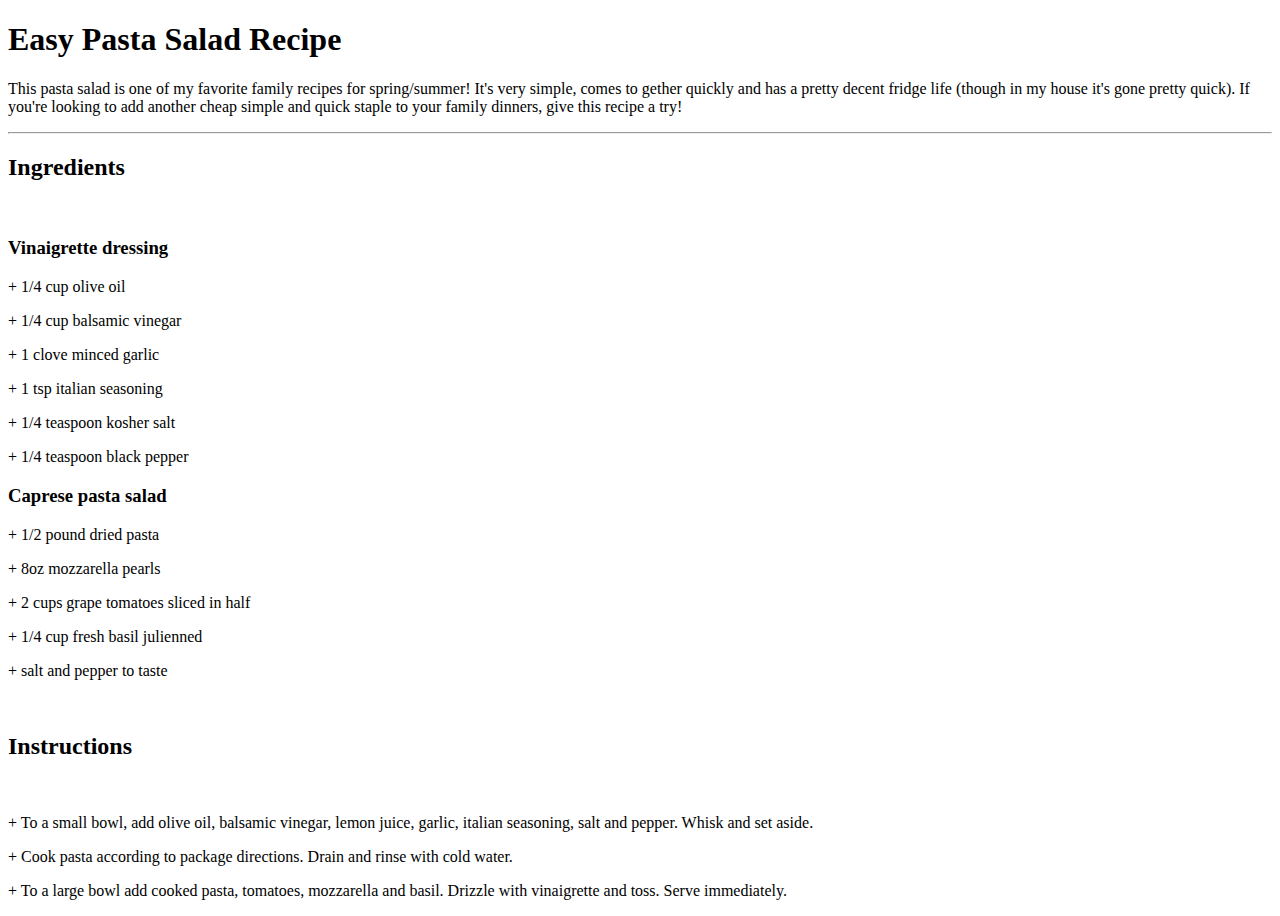
==== blog posts/pastasalad.html @ e5043d5c "blog" ====
<!doctype html>
<html>
<head>
<meta charset="UTF-8">
<title>pasta salad</title>
</head>
	<h1>Easy Pasta Salad Recipe</h1>
	<p>This pasta salad is one of my favorite family recipes for spring/summer! It's very simple, comes to gether quickly and has a pretty decent fridge life (though in my house it's gone pretty quick). If you're looking to add another cheap simple and quick staple to your family dinners, give this recipe a try!</p>
	<hr>
	<h2>Ingredients</h2>
	<br>
	<h3>Vinaigrette dressing</h3>
	<p>+ 1/4 cup olive oil</p>
	<p>+ 1/4 cup balsamic vinegar</p>
	<p>+ 1 clove minced garlic</p>
	<p>+ 1 tsp italian seasoning</p>
	<p>+ 1/4 teaspoon kosher salt</p>
	<p>+ 1/4 teaspoon black pepper</p>
	<h3>Caprese pasta salad</h3>
	<p>+ 1/2 pound dried pasta</p>
	<p>+ 8oz mozzarella pearls</p>
	<p>+ 2 cups grape tomatoes sliced in half</p>
	<p>+ 1/4 cup fresh basil julienned</p>
	<p>+ salt and pepper to taste</p>
	<br>
	<h2>Instructions</h2>
	<br>
	<p>+ To a small bowl, add olive oil, balsamic vinegar, lemon juice, garlic, italian seasoning, salt and pepper. Whisk and set aside.</p>
	<p>+ Cook pasta according to package directions. Drain and rinse with cold water.</p>
	<p>+ To a large bowl add cooked pasta, tomatoes, mozzarella and basil. Drizzle with vinaigrette and toss. Serve immediately.</p>
	
<body>
</body>
</html>
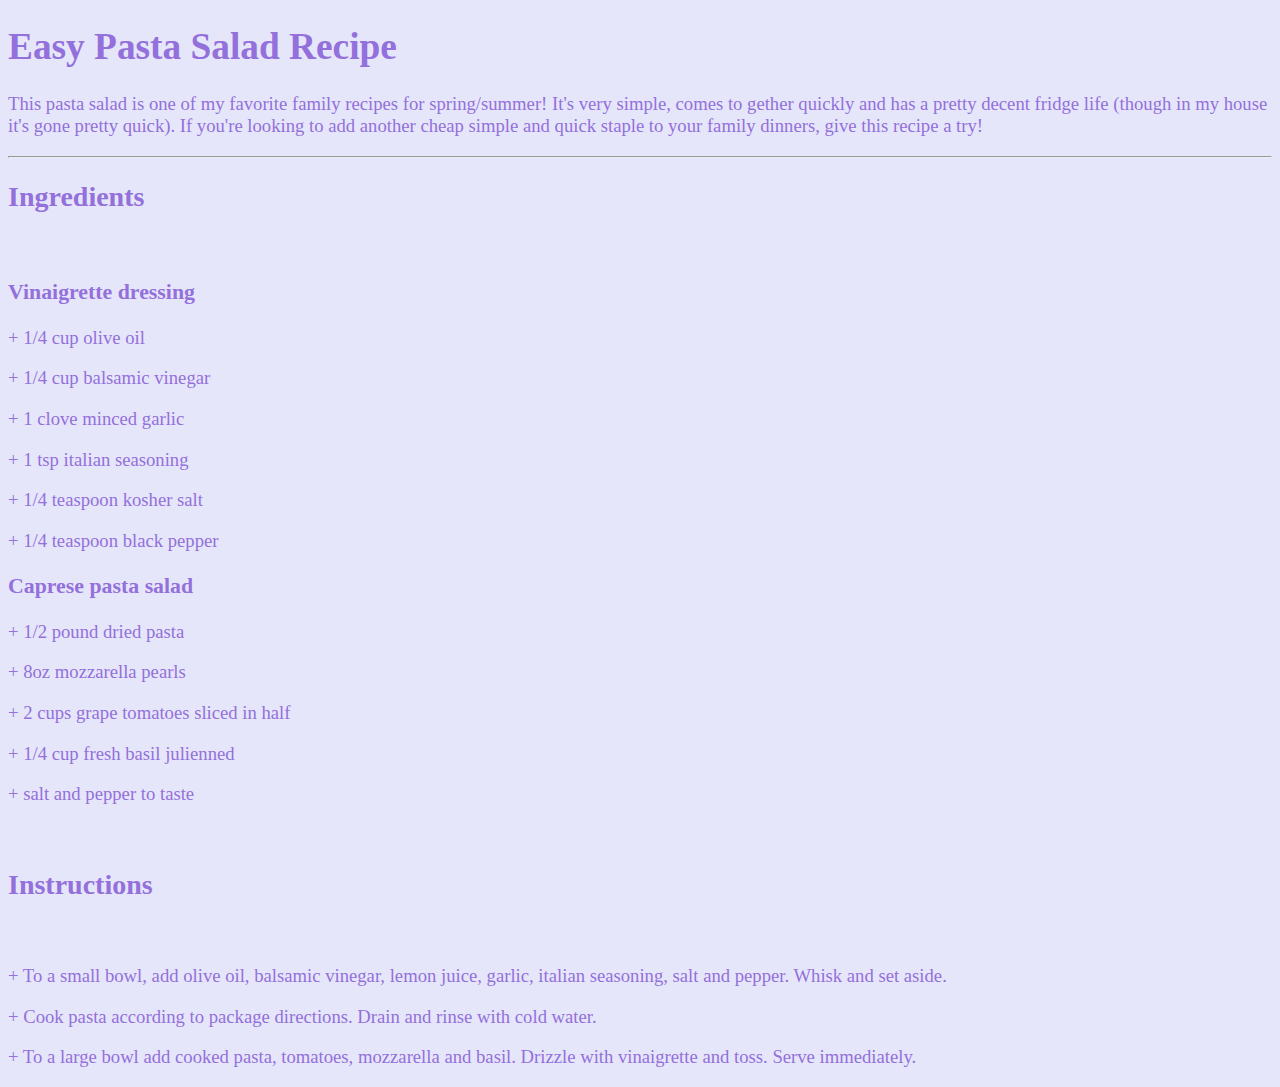
==== commit cd8058c8: "blog 2 for w4dm" ====
--- a/blog posts/pastasalad.html
+++ b/blog posts/pastasalad.html
@@ -3,6 +3,7 @@
 <head>
 <meta charset="UTF-8">
 <title>pasta salad</title>
+<link href="../livslifestyleblog.css" rel="stylesheet" type="text/css">
 </head>
 	<h1>Easy Pasta Salad Recipe</h1>
 	<p>This pasta salad is one of my favorite family recipes for spring/summer! It's very simple, comes to gether quickly and has a pretty decent fridge life (though in my house it's gone pretty quick). If you're looking to add another cheap simple and quick staple to your family dinners, give this recipe a try!</p>
--- a/livslifestyleblog.css
+++ b/livslifestyleblog.css
@@ -0,0 +1,22 @@
+@charset "UTF-8";
+/* CSS Document */
+body{
+	background-color:lavender;
+	color:mediumpurple;
+	font-size: 14pt;
+}
+div.gallery {
+  margin: 13px;
+  border: 0px solid #ccc;
+  float:left;
+  width: 180px;
+}
+
+div.gallery:hover {
+  border: 1px solid #777;
+}
+
+div.gallery img {
+  width: 100%;
+  height: auto;
+}
